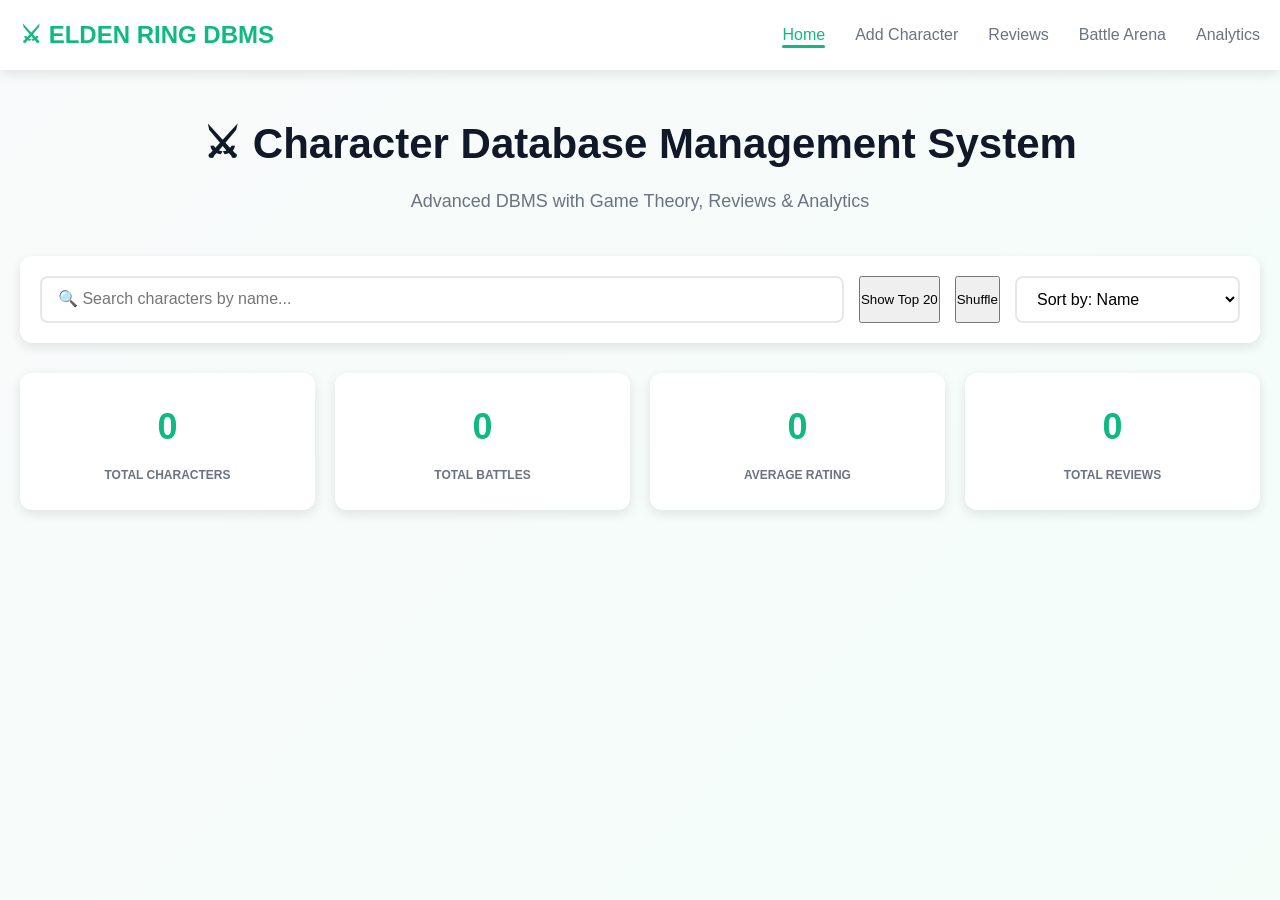
==== templates/index.html @ 69dc1f29 "first commit" ====
<!DOCTYPE html>
<html>
<head>
    <title>Elden Ring DBMS - Character Database</title>
    <link rel="stylesheet" href="/static/style.css">
</head>
<body>

<nav class="navbar">
    <div class="nav-container">
        <h1 class="nav-title">⚔ ELDEN RING DBMS</h1>
        <ul class="nav-menu">
            <li><a href="/" class="nav-link active">Home</a></li>
            <li><a href="/add-character" class="nav-link">Add Character</a></li>
            <li><a href="/reviews" class="nav-link">Reviews</a></li>
            <li><a href="/game-theory" class="nav-link">Battle Arena</a></li>
            <li><a href="/analytics" class="nav-link">Analytics</a></li>
        </ul>
    </div>
</nav>

<div class="container">
    <div class="hero-section">
        <h1>⚔ Character Database Management System</h1>
        <p>Advanced DBMS with Game Theory, Reviews & Analytics</p>
    </div>

    <div class="search-section">
        <div class="search-controls">
            <input 
                type="text" 
                id="search" 
                class="search-input"
                placeholder="🔍 Search characters by name..." 
                onkeyup="load()"
            >
            <button id="top20-btn" class="control-btn" onclick="toggleTop20()">Show Top 20</button>
            <button id="shuffle-btn" class="control-btn" onclick="shuffleCharacters()">Shuffle</button>
            <select id="sort-select" class="sort-select" onchange="load()">
                <option value="name">Sort by: Name</option>
                <option value="magic">Sort by: Magic Power</option>
                <option value="physical">Sort by: Physical Power</option>
                <option value="overall">Sort by: Overall Score</option>
            </select>
        </div>
    </div>

    <div id="stats-section" class="stats-section">
        <div class="stat-card">
            <div class="stat-number" id="total-chars">0</div>
            <div class="stat-label">Total Characters</div>
        </div>
        <div class="stat-card">
            <div class="stat-number" id="total-battles">0</div>
            <div class="stat-label">Total Battles</div>
        </div>
        <div class="stat-card">
            <div class="stat-number" id="avg-rating">0</div>
            <div class="stat-label">Average Rating</div>
        </div>
        <div class="stat-card">
            <div class="stat-number" id="total-reviews">0</div>
            <div class="stat-label">Total Reviews</div>
        </div>
    </div>

    <div id="container" class="characters-grid"></div>

</div>

<script src="/static/script.js"></script>
<script>
let editId = null;
let top20 = false;
let shuffle = false;

async function load() {
    try {
        let q = document.getElementById("search").value;
        let sort = document.getElementById("sort-select").value;
        
        let res = await fetch("/api/characters?q=" + q + "&sort=" + sort);
        let data = await res.json();

        let html = "";

        // optionally shuffle and/or limit to top 20 for a concise home view
        if (shuffle) {
            for (let i = data.length - 1; i > 0; i--) {
                const j = Math.floor(Math.random() * (i + 1));
                [data[i], data[j]] = [data[j], data[i]];
            }
        }
        if (top20) data = data.slice(0, 20);

        data.forEach(c => {
            html += `
            <div class="card">
                <div class="card-image-container">
                    <img src="${c.image}" alt="${c.name}" class="card-image">
                    <div class="card-overlay">
                        <a href="/character/${c.id}" class="btn-view-details">View Details</a>
                    </div>
                </div>
                <div class="card-body">
                    <h2 class="card-title">${c.name}</h2>
                    <p class="card-subtitle">${c.title}</p>
                    <p class="card-desc">${c.description ? (c.description.length>120 ? c.description.substring(0,120)+"..." : c.description) : ''}</p>
                    
                    <div class="card-stats">
                        <div class="stat-item">
                            <span class="stat-icon">⚡</span>
                            <span class="stat-text">Magic: ${c.magic_power}</span>
                        </div>
                        <div class="stat-item">
                            <span class="stat-icon">💪</span>
                            <span class="stat-text">Physical: ${c.physical_power}</span>
                        </div>
                        <div class="stat-item">
                            <span class="stat-icon">🛡️</span>
                            <span class="stat-text">Defense: ${c.defense}</span>
                        </div>
                        <div class="stat-item">
                            <span class="stat-icon">⚡</span>
                            <span class="stat-text">Speed: ${c.speed}</span>
                        </div>
                    </div>

                    <div class="card-rating">
                        <span class="rating-stars">⭐ ${c.avg_rating}/5</span>
                        <span class="rating-count">(${c.review_count} reviews)</span>
                    </div>

                    <div class="card-weapon">
                        <span class="weapon-icon">🗡️</span>
                        <span class="weapon-name">${c.weapon}</span>
                    </div>

                    <div class="card-actions">
                        <a href="/character/${c.id}" class="btn btn-primary">Details</a>
                        <button class="btn btn-secondary" onclick="editCharacter(${c.id})">Edit</button>
                        <button class="btn btn-danger" onclick="deleteCharacter(${c.id})">Delete</button>
                    </div>
                </div>
            </div>
            `;
        });

        document.getElementById("container").innerHTML = html;

        // Load statistics
        await loadStats();

    } catch (error) {
        console.error("Error loading characters:", error);
        document.getElementById("container").innerHTML = '<p class="error">Error loading characters</p>';
    }
}

function toggleTop20(){
    top20 = !top20;
    document.getElementById('top20-btn').textContent = top20 ? 'Showing Top 20' : 'Show Top 20';
    load();
}

function shuffleCharacters(){
    shuffle = !shuffle;
    document.getElementById('shuffle-btn').textContent = shuffle ? 'Shuffle: ON' : 'Shuffle';
    load();
}

async function loadStats() {
    try {
        let res = await fetch("/api/analytics/database-stats");
        let stats = await res.json();
        
        document.getElementById("total-chars").textContent = stats.total_characters;
        document.getElementById("total-battles").textContent = stats.total_battles;
        document.getElementById("avg-rating").textContent = stats.avg_character_rating;
        document.getElementById("total-reviews").textContent = stats.total_reviews;
    } catch (error) {
        console.error("Error loading stats:", error);
    }
}

async function editCharacter(id) {
    // Redirect to character detail page for editing
    window.location.href = `/character/${id}`;
}

async function deleteCharacter(id) {
    if (confirm("Are you sure you want to delete this character?")) {
        try {
            let res = await fetch("/api/characters/" + id, {method: "DELETE"});
            if (res.ok) {
                alert("Character deleted successfully!");
                load();
            } else {
                alert("Error deleting character");
            }
        } catch (error) {
            console.error("Error:", error);
            alert("Error deleting character");
        }
    }
}

// Initial load
load();
</script>

</body>
</html>
---- static/style.css ----
/* ==================== CSS VARIABLES & RESET ==================== */
:root {
  --primary: #10b981;
  --primary-dark: #059669;
  --secondary: #8b5cf6;
  --danger: #dc2626;
  --warning: #f59e0b;
  --success: #10b981;
  --bg-light: #f9fafb;
  --bg-card: #ffffff;
  --text-dark: #111827;
  --text-muted: #6b7280;
  --border: #e5e7eb;
  --shadow: 0 4px 12px rgba(0, 0, 0, 0.1);
  --shadow-lg: 0 10px 25px rgba(0, 0, 0, 0.15);
}

* {
  margin: 0;
  padding: 0;
  box-sizing: border-box;
}

html, body {
  scroll-behavior: smooth;
}

body {
  font-family: -apple-system, BlinkMacSystemFont, "Segoe UI", Roboto, Oxygen, Ubuntu, Cantarell, sans-serif;
  background: linear-gradient(135deg, #f9fafb 0%, #f3fef9 100%);
  color: var(--text-dark);
  line-height: 1.6;
  min-height: 100vh;
}

/* ==================== NAVBAR ==================== */
.navbar {
  background: white;
  box-shadow: var(--shadow);
  position: sticky;
  top: 0;
  z-index: 100;
}

.nav-container {
  max-width: 1400px;
  margin: 0 auto;
  padding: 0 20px;
  display: flex;
  justify-content: space-between;
  align-items: center;
  height: 70px;
}

.nav-title {
  font-size: 24px;
  font-weight: 700;
  color: var(--primary);
  margin: 0;
}

.nav-menu {
  display: flex;
  list-style: none;
  gap: 30px;
}

.nav-link {
  text-decoration: none;
  color: var(--text-muted);
  font-weight: 500;
  transition: color 0.3s ease;
  position: relative;
}

.nav-link:hover, .nav-link.active {
  color: var(--primary);
}

.nav-link.active::after {
  content: '';
  position: absolute;
  bottom: -5px;
  left: 0;
  right: 0;
  height: 3px;
  background: var(--primary);
  border-radius: 2px;
}

/* ==================== CONTAINER & LAYOUT ==================== */
.container {
  max-width: 1400px;
  margin: 0 auto;
  padding: 40px 20px;
}

.hero-section {
  text-align: center;
  margin-bottom: 40px;
}

.hero-section h1 {
  font-size: 42px;
  color: var(--text-dark);
  margin-bottom: 10px;
  font-weight: 700;
}

.hero-section p {
  font-size: 18px;
  color: var(--text-muted);
}

/* ==================== SEARCH & CONTROLS ==================== */
.search-section {
  margin-bottom: 30px;
}

.search-controls {
  display: flex;
  gap: 15px;
  flex-wrap: wrap;
  background: white;
  padding: 20px;
  border-radius: 12px;
  box-shadow: var(--shadow);
}

.search-input {
  flex: 1;
  min-width: 250px;
  padding: 12px 16px;
  border: 2px solid var(--border);
  border-radius: 8px;
  font-size: 16px;
  transition: all 0.3s ease;
}

.search-input:focus {
  outline: none;
  border-color: var(--primary);
  box-shadow: 0 0 0 3px rgba(16, 185, 129, 0.1);
}

.sort-select {
  padding: 12px 16px;
  border: 2px solid var(--border);
  border-radius: 8px;
  font-size: 16px;
  background: white;
  cursor: pointer;
  transition: all 0.3s ease;
}

.sort-select:focus {
  outline: none;
  border-color: var(--primary);
  box-shadow: 0 0 0 3px rgba(16, 185, 129, 0.1);
}

/* ==================== STATS SECTION ==================== */
.stats-section {
  display: grid;
  grid-template-columns: repeat(auto-fit, minmax(200px, 1fr));
  gap: 20px;
  margin-bottom: 40px;
}

.stat-card {
  background: white;
  padding: 25px;
  border-radius: 12px;
  text-align: center;
  box-shadow: var(--shadow);
  transition: transform 0.3s ease;
}

.stat-card:hover {
  transform: translateY(-5px);
  box-shadow: var(--shadow-lg);
}

.stat-number {
  font-size: 36px;
  font-weight: 700;
  color: var(--primary);
  margin-bottom: 10px;
}

.stat-label {
  color: var(--text-muted);
  font-size: 14px;
  font-weight: 500;
}

.stat-card-large {
  grid-column: 1 / -1;
}

/* ==================== CARDS GRID ==================== */
.characters-grid {
  display: grid;
  grid-template-columns: repeat(auto-fill, minmax(300px, 1fr));
  gap: 25px;
  margin-bottom: 40px;
}

.card {
  background: white;
  border-radius: 16px;
  overflow: hidden;
  box-shadow: var(--shadow);
  transition: all 0.4s cubic-bezier(0.23, 1, 0.32, 1);
  border: 1px solid rgba(16, 185, 129, 0.1);
  display: flex;
  flex-direction: column;
}

.card:hover {
  transform: translateY(-12px);
  box-shadow: var(--shadow-lg);
  border-color: rgba(16, 185, 129, 0.3);
}

.card-image-container {
  position: relative;
  width: 100%;
  height: 220px;
  overflow: hidden;
  background: linear-gradient(135deg, #e0e7ff 0%, #fce7f3 100%);
}

.card-image {
  width: 100%;
  height: 100%;
  object-fit: cover;
  transition: transform 0.4s ease;
}

.card:hover .card-image {
  transform: scale(1.05);
}

.card-overlay {
  position: absolute;
  top: 0;
  left: 0;
  right: 0;
  bottom: 0;
  background: rgba(0, 0, 0, 0.5);
  display: flex;
  align-items: center;
  justify-content: center;
  opacity: 0;
  transition: opacity 0.3s ease;
}

.card:hover .card-overlay {
  opacity: 1;
}

.btn-view-details {
  background: var(--primary);
  color: white;
  padding: 10px 20px;
  border-radius: 8px;
  text-decoration: none;
  font-weight: 600;
  transition: all 0.3s ease;
}

.btn-view-details:hover {
  background: var(--primary-dark);
  transform: scale(1.05);
}

.card-body {
  padding: 20px;
  flex: 1;
  display: flex;
  flex-direction: column;
}

.card-title {
  font-size: 20px;
  font-weight: 700;
  color: var(--text-dark);
  margin-bottom: 5px;
}

.card-subtitle {
  color: var(--text-muted);
  font-size: 14px;
  margin-bottom: 15px;
}

.card-stats {
  display: grid;
  grid-template-columns: repeat(2, 1fr);
  gap: 10px;
  margin-bottom: 15px;
  padding: 15px 0;
  border-top: 1px solid var(--border);
  border-bottom: 1px solid var(--border);
}

.stat-item {
  display: flex;
  align-items: center;
  gap: 8px;
  font-size: 14px;
}

.stat-icon {
  font-size: 16px;
}

.stat-text {
  color: var(--text-muted);
}

.card-rating {
  display: flex;
  justify-content: space-between;
  align-items: center;
  margin-bottom: 10px;
  font-size: 14px;
}

.rating-stars {
  font-weight: 600;
  color: var(--primary);
}

.rating-count {
  color: var(--text-muted);
  font-size: 12px;
}

.card-weapon {
  background: #f0fdf4;
  padding: 10px;
  border-radius: 8px;
  display: flex;
  align-items: center;
  gap: 8px;
  margin-bottom: 15px;
  font-size: 14px;
}

.weapon-icon {
  font-size: 16px;
}

.weapon-name {
  color: var(--primary);
  font-weight: 600;
}

.card-actions {
  display: flex;
  gap: 10px;
  margin-top: auto;
}

/* ==================== BUTTONS ==================== */
.btn {
  padding: 10px 18px;
  border: none;
  border-radius: 8px;
  cursor: pointer;
  font-weight: 600;
  font-size: 14px;
  transition: all 0.3s ease;
  text-decoration: none;
  display: inline-block;
  text-align: center;
  flex: 1;
}

.btn:disabled {
  opacity: 0.5;
  cursor: not-allowed;
}

.btn-primary {
  background: var(--primary);
  color: white;
  box-shadow: 0 4px 12px rgba(16, 185, 129, 0.3);
}

.btn-primary:hover:not(:disabled) {
  background: var(--primary-dark);
  transform: translateY(-2px);
  box-shadow: 0 6px 16px rgba(16, 185, 129, 0.4);
}

.btn-secondary {
  background: #f3f4f6;
  color: var(--text-dark);
}

.btn-secondary:hover:not(:disabled) {
  background: #e5e7eb;
  transform: translateY(-2px);
}

.btn-danger {
  background: #fee2e2;
  color: var(--danger);
}

.btn-danger:hover:not(:disabled) {
  background: #fecaca;
  transform: translateY(-2px);
}

.btn-large {
  padding: 14px 28px !important;
  font-size: 16px;
  width: 100%;
}

.btn-small {
  padding: 6px 12px;
  font-size: 12px;
  flex: none;
  width: auto;
}

/* ==================== FORMS ==================== */
.form-section {
  background: white;
  padding: 30px;
  border-radius: 12px;
  box-shadow: var(--shadow);
  max-width: 600px;
  margin: 0 auto;
}

.character-form, .review-form {
  display: flex;
  flex-direction: column;
  gap: 20px;
}

.form-group {
  display: flex;
  flex-direction: column;
  gap: 8px;
}

.form-group label {
  font-weight: 600;
  color: var(--text-dark);
  font-size: 14px;
}

.form-group input,
.form-group textarea,
.form-group select {
  padding: 12px;
  border: 2px solid var(--border);
  border-radius: 8px;
  font-size: 16px;
  font-family: inherit;
  transition: all 0.3s ease;
}

.form-group input:focus,
.form-group textarea:focus,
.form-group select:focus {
  outline: none;
  border-color: var(--primary);
  box-shadow: 0 0 0 3px rgba(16, 185, 129, 0.1);
}

.form-group textarea {
  resize: vertical;
  min-height: 120px;
}

.form-row {
  display: grid;
  grid-template-columns: repeat(auto-fit, minmax(200px, 1fr));
  gap: 15px;
}

.form-actions {
  display: flex;
  gap: 15px;
  margin-top: 20px;
}

.stat-preview {
  height: 8px;
  background: #e5e7eb;
  border-radius: 4px;
  margin-top: 4px;
  overflow: hidden;
}

.stat-preview::after {
  content: '';
  display: block;
  height: 100%;
  background: linear-gradient(90deg, var(--primary), var(--secondary));
  transition: width 0.3s ease;
  width: 50%;
}

.image-preview {
  margin-top: 10px;
  text-align: center;
}

.image-preview img {
  max-width: 100%;
  max-height: 250px;
  border-radius: 8px;
}

.overall-score-display {
  font-size: 24px;
  font-weight: 700;
  color: var(--primary);
  text-align: center;
}

/* ==================== CHARACTER DETAIL ==================== */
.detail-header {
  margin-bottom: 30px;
  display: flex;
  flex-direction: column;
  gap: 10px;
}

.detail-title {
  font-size: 42px;
  font-weight: 700;
}

.detail-subtitle {
  font-size: 18px;
  color: var(--text-muted);
}

.detail-content {
  display: grid;
  grid-template-columns: 1fr 1fr;
  gap: 40px;
  margin-bottom: 40px;
}

.detail-image-section img {
  width: 100%;
  max-width: 400px;
  border-radius: 12px;
  box-shadow: var(--shadow-lg);
}

.detail-info {
  display: flex;
  flex-direction: column;
  gap: 25px;
}

.info-section {
  background: white;
  padding: 20px;
  border-radius: 12px;
  box-shadow: var(--shadow);
}

.info-section h3 {
  margin-bottom: 15px;
  color: var(--primary);
  font-size: 18px;
}

.stats-grid {
  display: grid;
  grid-template-columns: repeat(auto-fit, minmax(120px, 1fr));
  gap: 15px;
}

.stat-block {
  display: flex;
  flex-direction: column;
  gap: 8px;
}

.stat-label {
  font-size: 12px;
  font-weight: 600;
  color: var(--text-muted);
  text-transform: uppercase;
}

.stat-bar {
  height: 20px;
  background: #e5e7eb;
  border-radius: 4px;
  overflow: hidden;
}

.stat-fill {
  height: 100%;
  background: linear-gradient(90deg, var(--primary), var(--secondary));
  transition: width 0.3s ease;
}

.stat-value {
  font-size: 12px;
  font-weight: 700;
  color: var(--primary);
}

.info-table {
  width: 100%;
  border-collapse: collapse;
}

.info-table tr {
  border-bottom: 1px solid var(--border);
}

.info-table td {
  padding: 10px 0;
}

.info-table .label {
  font-weight: 600;
  color: var(--text-dark);
}

.rating-display {
  text-align: center;
}

.rating-large {
  display: flex;
  align-items: baseline;
  justify-content: center;
  gap: 5px;
  margin-bottom: 10px;
}

.rating-value {
  font-size: 48px;
  font-weight: 700;
  color: var(--primary);
}

.rating-max {
  font-size: 24px;
  color: var(--text-muted);
}

.description {
  line-height: 1.8;
  color: var(--text-muted);
}

.action-buttons {
  display: flex;
  gap: 15px;
  margin-top: 20px;
}

/* ==================== REVIEWS ==================== */
.reviews-section {
  margin-top: 40px;
  background: white;
  padding: 25px;
  border-radius: 12px;
  box-shadow: var(--shadow);
}

.reviews-section h2 {
  margin-bottom: 20px;
  color: var(--primary);
}

.reviews-list {
  display: flex;
  flex-direction: column;
  gap: 15px;
}

.review-card {
  background: #f9fafb;
  padding: 15px;
  border-radius: 8px;
  border-left: 4px solid var(--primary);
}

.review-header {
  display: flex;
  justify-content: space-between;
  align-items: start;
  margin-bottom: 10px;
}

.review-header h4 {
  margin: 0;
  color: var(--text-dark);
}

.review-rating {
  background: white;
  padding: 4px 8px;
  border-radius: 4px;
  font-size: 12px;
  font-weight: 600;
  color: var(--primary);
}

.review-author {
  font-size: 12px;
  color: var(--text-muted);
  margin-bottom: 8px;
}

.review-content {
  color: var(--text-dark);
  margin-bottom: 8px;
  line-height: 1.6;
}

.review-date {
  font-size: 12px;
  color: var(--text-muted);
}

.review-form-section {
  background: white;
  padding: 25px;
  border-radius: 12px;
  box-shadow: var(--shadow);
  margin-bottom: 30px;
}

.review-form {
  max-width: 500px;
}

.rating-selector {
  display: flex;
  gap: 15px;
  flex-wrap: wrap;
}

.rating-selector input {
  display: none;
}

.rating-selector label {
  font-size: 24px;
  cursor: pointer;
  transition: transform 0.2s ease;
  filter: grayscale(1);
}

.rating-selector input:checked + label {
  filter: none;
  transform: scale(1.2);
}

.rating-selector label:hover {
  transform: scale(1.1);
  filter: none;
}

.reviews-panel {
  display: grid;
  grid-template-columns: 1fr 1fr;
  gap: 30px;
}

.reviews-list-section {
  background: white;
  padding: 25px;
  border-radius: 12px;
  box-shadow: var(--shadow);
}

.filters-section {
  display: flex;
  gap: 15px;
  margin-bottom: 20px;
  flex-wrap: wrap;
}

.reviews-container {
  display: flex;
  flex-direction: column;
  gap: 15px;
}

.review-item {
  background: #f9fafb;
  padding: 15px;
  border-radius: 8px;
  border-left: 4px solid var(--primary);
}

.review-item h3 {
  margin: 0 0 8px 0;
  color: var(--text-dark);
}

.review-meta {
  font-size: 12px;
  color: var(--text-muted);
  margin-bottom: 10px;
}

.review-text {
  color: var(--text-dark);
  margin-bottom: 10px;
  line-height: 1.6;
}

.review-actions {
  display: flex;
  gap: 10px;
}

.btn-small {
  padding: 6px 12px;
  font-size: 12px;
  background: var(--danger);
  color: white;
  border: none;
  border-radius: 4px;
  cursor: pointer;
}

/* ==================== BATTLE SIMULATOR ==================== */
.battle-simulator {
  background: white;
  padding: 30px;
  border-radius: 12px;
  box-shadow: var(--shadow);
}

.battle-setup {
  margin-bottom: 40px;
}

.battle-setup h2 {
  margin-bottom: 25px;
  color: var(--primary);
}

.battle-matchup {
  display: grid;
  grid-template-columns: 1fr auto 1fr;
  gap: 30px;
  align-items: center;
  margin-bottom: 25px;
  padding: 25px;
  background: #f9fafb;
  border-radius: 12px;
}

.fighter-setup {
  display: flex;
  flex-direction: column;
  gap: 15px;
}

.fighter-setup h3 {
  margin: 0;
  color: var(--text-dark);
}

.fighter-setup select {
  padding: 12px;
  border: 2px solid var(--border);
  border-radius: 8px;
  font-size: 16px;
  cursor: pointer;
}

.fighter-info {
  background: white;
  padding: 15px;
  border-radius: 8px;
  border: 1px solid var(--border);
}

.stat-row {
  display: flex;
  justify-content: space-between;
  padding: 8px 0;
  border-bottom: 1px solid var(--border);
  font-size: 14px;
}

.stat-row:last-child {
  border-bottom: none;
}

.vs-separator {
  display: flex;
  flex-direction: column;
  align-items: center;
  gap: 10px;
}

.vs-text {
  font-size: 24px;
  font-weight: 700;
  color: var(--primary);
}

.winner-badge {
  text-align: center;
  margin-top: 10px;
}

.badge-winner {
  background: var(--success);
  color: white;
  padding: 8px 12px;
  border-radius: 6px;
  font-weight: 600;
  font-size: 12px;
}

.battle-result {
  background: #f0fdf4;
  padding: 25px;
  border-radius: 12px;
  margin: 30px 0;
  border: 2px solid var(--primary);
  display: none;
}

.result-container h2 {
  margin-bottom: 20px;
  color: var(--primary);
}

.result-matchup {
  display: grid;
  grid-template-columns: 1fr auto 1fr;
  gap: 20px;
  align-items: center;
  margin-bottom: 25px;
  padding: 20px 0;
  border-bottom: 2px solid white;
}

.result-fighter {
  background: white;
  padding: 20px;
  border-radius: 8px;
  box-shadow: var(--shadow);
}

.result-fighter h3 {
  margin-top: 0;
  color: var(--text-dark);
  font-size: 20px;
}

.strategy-tag {
  background: #e0e7ff;
  color: #3f51b5;
  padding: 4px 8px;
  border-radius: 4px;
  font-size: 12px;
  font-weight: 600;
  display: inline-block;
  margin-bottom: 10px;
}

.power {
  color: var(--text-muted);
  font-size: 14px;
}

.probability {
  display: flex;
  justify-content: space-between;
  margin: 15px 0;
  font-weight: 600;
}

.probability-bar {
  height: 10px;
  background: #e5e7eb;
  border-radius: 5px;
  overflow: hidden;
}

.probability-fill {
  height: 100%;
  background: linear-gradient(90deg, var(--primary), var(--secondary));
  transition: width 0.3s ease;
}

.result-separator {
  text-align: center;
}

.result-analysis {
  background: white;
  padding: 20px;
  border-radius: 8px;
}

.result-analysis h3 {
  margin-top: 0;
  color: var(--primary);
}

.result-analysis ul {
  margin: 15px 0 0 20px;
  line-height: 1.8;
  color: var(--text-dark);
}

.battle-history {
  margin-top: 40px;
  padding-top: 30px;
  border-top: 2px solid var(--border);
}

.battle-history h2 {
  margin-bottom: 20px;
  color: var(--primary);
}

.history-container {
  display: grid;
  grid-template-columns: repeat(auto-fill, minmax(300px, 1fr));
  gap: 15px;
}

.history-item {
  background: #f9fafb;
  padding: 15px;
  border-radius: 8px;
  border-left: 4px solid var(--primary);
}

.history-matchup {
  display: flex;
  justify-content: space-between;
  align-items: center;
  margin-bottom: 10px;
  font-weight: 600;
}

.fighter-name {
  color: var(--text-dark);
}

.vs {
  color: var(--text-muted);
  margin: 0 10px;
}

.history-result {
  color: var(--primary);
  font-weight: 600;
  margin-bottom: 8px;
}

.history-probability {
  font-size: 12px;
  color: var(--text-muted);
  margin-bottom: 8px;
}

/* ==================== ANALYTICS ==================== */
.analytics-grid {
  display: grid;
  grid-template-columns: 1fr;
  gap: 25px;
  margin-bottom: 40px;
}

.stat-card-large {
  background: white;
  padding: 25px;
  border-radius: 12px;
  box-shadow: var(--shadow);
}

.card-header {
  font-size: 18px;
  font-weight: 700;
  color: var(--primary);
  margin-bottom: 20px;
}

.stats-table {
  width: 100%;
  border-collapse: collapse;
}

.stats-table tr {
  border-bottom: 1px solid var(--border);
}

.stats-table td {
  padding: 12px;
}

.stats-table .label {
  font-weight: 600;
  color: var(--text-dark);
}

.stats-table .value {
  text-align: right;
  color: var(--primary);
  font-weight: 600;
}

.stats-table tr.highlight {
  background: #f0fdf4;
}

.analytics-sections {
  display: grid;
  grid-template-columns: repeat(auto-fit, minmax(350px, 1fr));
  gap: 25px;
  margin-bottom: 40px;
}

.analytics-section {
  background: white;
  padding: 25px;
  border-radius: 12px;
  box-shadow: var(--shadow);
}

.analytics-section h2 {
  margin-top: 0;
  margin-bottom: 20px;
  color: var(--primary);
  font-size: 18px;
}

.analytics-section.wide {
  grid-column: 1 / -1;
}

.ranking-list {
  display: flex;
  flex-direction: column;
  gap: 12px;
}

.rank-item {
  display: grid;
  grid-template-columns: 40px 1fr auto;
  gap: 15px;
  align-items: center;
  padding: 12px;
  background: #f9fafb;
  border-radius: 8px;
  transition: all 0.3s ease;
}

.rank-item:hover {
  background: #f0fdf4;
  transform: translateX(5px);
}

.rank-position {
  font-weight: 700;
  color: var(--primary);
  font-size: 18px;
}

.rank-info {
  flex: 1;
}

.rank-info strong {
  display: block;
  color: var(--text-dark);
  margin-bottom: 3px;
}

.rank-info p {
  font-size: 12px;
  color: var(--text-muted);
  margin: 0;
}

.rank-metric {
  text-align: right;
}

.metric-value {
  display: block;
  font-weight: 700;
  color: var(--primary);
}

.metric-subtext {
  font-size: 12px;
  color: var(--text-muted);
}

/* ==================== SEARCH & COMPARISON ==================== */
.search-panel, .comparison-panel {
  background: #f9fafb;
  padding: 20px;
  border-radius: 8px;
}

.search-row {
  display: grid;
  grid-template-columns: repeat(auto-fit, minmax(200px, 1fr));
  gap: 15px;
  align-items: flex-end;
}

.search-group {
  display: flex;
  flex-direction: column;
  gap: 8px;
}

.search-group label {
  font-weight: 600;
  font-size: 14px;
  color: var(--text-dark);
}

.search-group input {
  padding: 10px;
  border: 1px solid var(--border);
  border-radius: 6px;
  font-size: 14px;
}

.search-results {
  margin-top: 20px;
}

.search-grid {
  display: grid;
  grid-template-columns: repeat(auto-fill, minmax(250px, 1fr));
  gap: 15px;
}

.search-result-card {
  background: white;
  padding: 15px;
  border-radius: 8px;
  box-shadow: var(--shadow);
  transition: all 0.3s ease;
}

.search-result-card:hover {
  transform: translateY(-5px);
  box-shadow: var(--shadow-lg);
}

.search-result-card h3 {
  margin-top: 0;
  color: var(--text-dark);
}

.search-result-card p {
  color: var(--text-muted);
  font-size: 14px;
  margin-bottom: 10px;
}

.result-stats {
  display: grid;
  grid-template-columns: 1fr 1fr;
  gap: 8px;
  margin-bottom: 10px;
  font-size: 12px;
}

.result-stats span {
  color: var(--text-muted);
}

.comparison-select {
  display: flex;
  flex-direction: column;
  gap: 15px;
  margin-bottom: 20px;
}

.character-checkboxes {
  display: grid;
  grid-template-columns: repeat(auto-fill, minmax(180px, 1fr));
  gap: 12px;
  padding: 15px;
  background: white;
  border-radius: 8px;
  max-height: 300px;
  overflow-y: auto;
}

.checkbox-item {
  display: flex;
  align-items: center;
  gap: 8px;
  cursor: pointer;
  padding: 8px;
  border-radius: 4px;
  transition: background 0.2s ease;
}

.checkbox-item:hover {
  background: #f0fdf4;
}

.checkbox-item input {
  cursor: pointer;
}

.comparison-results {
  margin-top: 20px;
}

.comparison-table {
  overflow-x: auto;
}

.comparison-table-data {
  width: 100%;
  border-collapse: collapse;
  background: white;
  border-radius: 8px;
  overflow: hidden;
}

.comparison-table-data thead {
  background: var(--primary);
  color: white;
}

.comparison-table-data th {
  padding: 12px;
  text-align: left;
  font-weight: 600;
}

.comparison-table-data td {
  padding: 12px;
  border-bottom: 1px solid var(--border);
}

.comparison-table-data tbody tr:hover {
  background: #f9fafb;
}

/* ==================== UTILITIES ==================== */
.no-data {
  text-align: center;
  color: var(--text-muted);
  padding: 30px;
  font-style: italic;
}

.error {
  color: var(--danger);
  padding: 15px;
  background: #fee2e2;
  border-radius: 8px;
}

.message {
  padding: 15px;
  border-radius: 8px;
  margin-bottom: 15px;
  display: none;
  font-weight: 600;
}

.message.success {
  background: #d1fae5;
  color: #065f46;
  border-left: 4px solid var(--success);
}

.message.error {
  background: #fee2e2;
  color: #7f1d1d;
  border-left: 4px solid var(--danger);
}

/* ==================== RESPONSIVE ==================== */
@media (max-width: 1024px) {
  .nav-menu {
    gap: 15px;
  }

  .detail-content {
    grid-template-columns: 1fr;
  }

  .reviews-panel {
    grid-template-columns: 1fr;
  }

  .analytics-sections {
    grid-template-columns: 1fr;
  }

  .battle-matchup {
    grid-template-columns: 1fr;
  }

  .vs-separator {
    transform: rotate(90deg);
  }
}

@media (max-width: 768px) {
  .container {
    padding: 20px 15px;
  }

  .nav-container {
    flex-direction: column;
    height: auto;
    padding: 15px;
    gap: 15px;
  }

  .nav-menu {
    flex-direction: column;
    gap: 10px;
    width: 100%;
  }

  .hero-section h1 {
    font-size: 28px;
  }

  .characters-grid {
    grid-template-columns: 1fr;
  }

  .search-row {
    grid-template-columns: 1fr;
  }

  .stats-section {
    grid-template-columns: repeat(2, 1fr);
  }

  .card-stats {
    grid-template-columns: 1fr;
  }

  .form-row {
    grid-template-columns: 1fr;
  }

  .search-grid {
    grid-template-columns: 1fr;
  }

  .character-checkboxes {
    grid-template-columns: 1fr;
    max-height: none;
  }
}
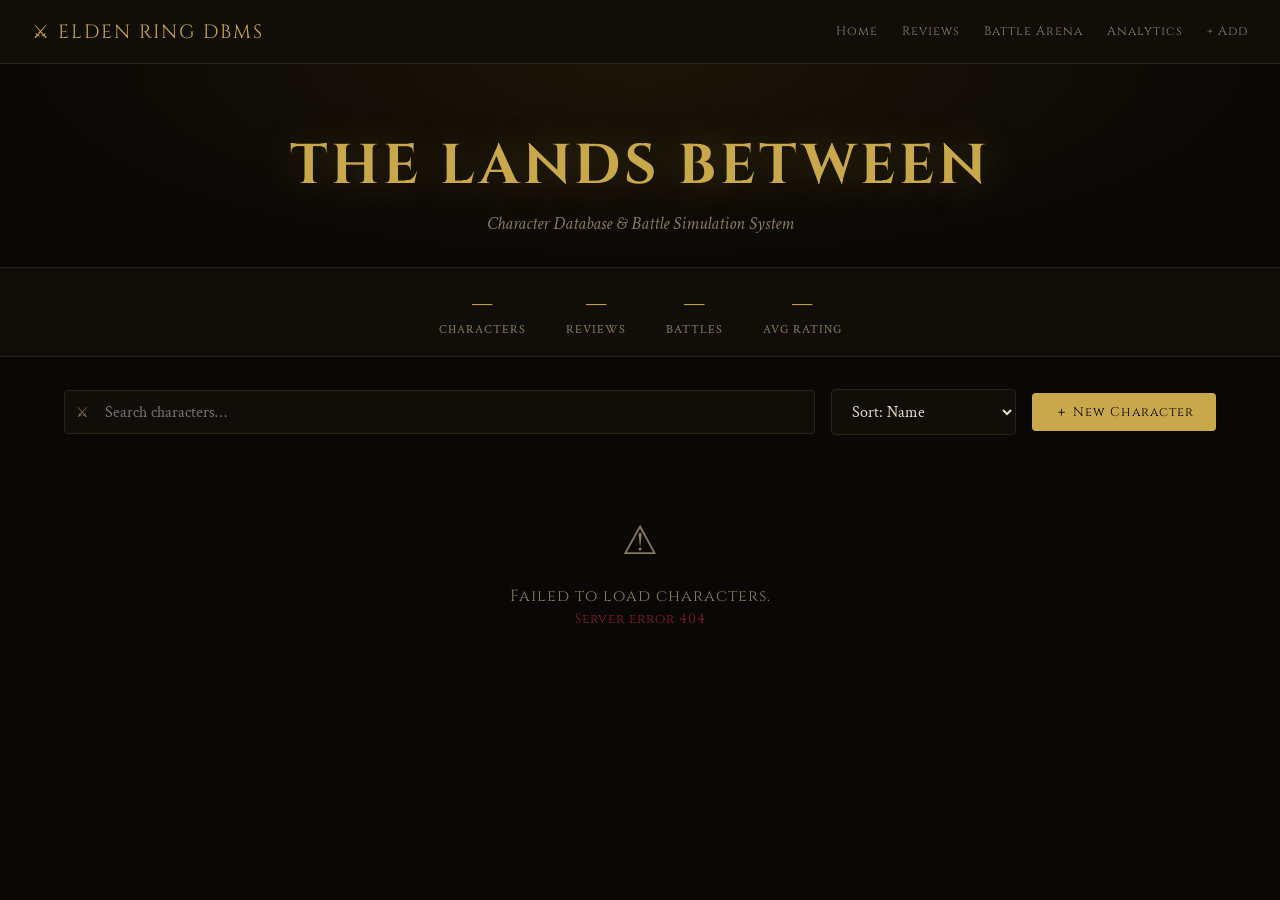
==== commit 8a2f8924: "Almost everything done" ====
--- a/templates/index.html
+++ b/templates/index.html
@@ -1,213 +1,450 @@
 <!DOCTYPE html>
-<html>
+<html lang="en">
 <head>
-    <title>Elden Ring DBMS - Character Database</title>
-    <link rel="stylesheet" href="/static/style.css">
+  <meta charset="UTF-8" />
+  <meta name="viewport" content="width=device-width, initial-scale=1.0"/>
+  <title>Elden Ring DBMS</title>
+  <link href="https://fonts.googleapis.com/css2?family=Cinzel:wght@400;600;900&family=Crimson+Text:ital,wght@0,400;0,600;1,400&display=swap" rel="stylesheet"/>
+  <style>
+    *, *::before, *::after { box-sizing: border-box; margin: 0; padding: 0; }
+
+    :root {
+      --gold: #c9a84c;
+      --gold-light: #f0d080;
+      --bg: #0a0806;
+      --bg2: #110e09;
+      --bg3: #1a1510;
+      --text: #e8dcc8;
+      --text-dim: #8a7a60;
+      --red: #8b2020;
+      --border: #2a2218;
+    }
+
+    body {
+      background: var(--bg);
+      color: var(--text);
+      font-family: 'Crimson Text', serif;
+      min-height: 100vh;
+    }
+
+    /* NAV */
+    nav {
+      background: var(--bg2);
+      border-bottom: 1px solid var(--border);
+      padding: 0 2rem;
+      display: flex;
+      align-items: center;
+      justify-content: space-between;
+      height: 64px;
+      position: sticky;
+      top: 0;
+      z-index: 100;
+    }
+    .nav-brand {
+      font-family: 'Cinzel', serif;
+      font-size: 1.2rem;
+      color: var(--gold);
+      text-decoration: none;
+      letter-spacing: 2px;
+    }
+    .nav-links { display: flex; gap: 1.5rem; }
+    .nav-links a {
+      color: var(--text-dim);
+      text-decoration: none;
+      font-family: 'Cinzel', serif;
+      font-size: 0.78rem;
+      letter-spacing: 1px;
+      transition: color 0.2s;
+    }
+    .nav-links a:hover { color: var(--gold); }
+
+    /* HERO */
+    .hero {
+      text-align: center;
+      padding: 4rem 2rem 2rem;
+      background: radial-gradient(ellipse at top, #1c1508 0%, var(--bg) 70%);
+    }
+    .hero h1 {
+      font-family: 'Cinzel', serif;
+      font-size: clamp(2rem, 5vw, 3.5rem);
+      color: var(--gold);
+      letter-spacing: 4px;
+      text-shadow: 0 0 40px rgba(201,168,76,0.3);
+      margin-bottom: 0.5rem;
+    }
+    .hero p { color: var(--text-dim); font-size: 1.1rem; font-style: italic; }
+
+    /* STATS BAR */
+    #stats-bar {
+      display: flex;
+      justify-content: center;
+      gap: 2.5rem;
+      padding: 1.2rem 2rem;
+      background: var(--bg2);
+      border-top: 1px solid var(--border);
+      border-bottom: 1px solid var(--border);
+      flex-wrap: wrap;
+    }
+    .stat-item { text-align: center; }
+    .stat-item .num {
+      font-family: 'Cinzel', serif;
+      font-size: 1.6rem;
+      color: var(--gold);
+    }
+    .stat-item .label { font-size: 0.75rem; color: var(--text-dim); letter-spacing: 1px; }
+
+    /* CONTROLS */
+    .controls {
+      max-width: 1200px;
+      margin: 2rem auto 1rem;
+      padding: 0 1.5rem;
+      display: flex;
+      gap: 1rem;
+      flex-wrap: wrap;
+      align-items: center;
+    }
+    .search-wrap { position: relative; flex: 1; min-width: 220px; }
+    .search-wrap input {
+      width: 100%;
+      background: var(--bg2);
+      border: 1px solid var(--border);
+      color: var(--text);
+      padding: 0.65rem 1rem 0.65rem 2.5rem;
+      font-family: 'Crimson Text', serif;
+      font-size: 1rem;
+      border-radius: 4px;
+      outline: none;
+      transition: border-color 0.2s;
+    }
+    .search-wrap input:focus { border-color: var(--gold); }
+    .search-wrap::before {
+      content: '⚔';
+      position: absolute;
+      left: 0.75rem;
+      top: 50%;
+      transform: translateY(-50%);
+      color: var(--text-dim);
+      font-size: 0.9rem;
+    }
+    select {
+      background: var(--bg2);
+      border: 1px solid var(--border);
+      color: var(--text);
+      padding: 0.65rem 1rem;
+      font-family: 'Crimson Text', serif;
+      font-size: 1rem;
+      border-radius: 4px;
+      outline: none;
+      cursor: pointer;
+    }
+    select:focus { border-color: var(--gold); }
+    .btn-add {
+      background: var(--gold);
+      color: #000;
+      border: none;
+      padding: 0.65rem 1.4rem;
+      font-family: 'Cinzel', serif;
+      font-size: 0.8rem;
+      letter-spacing: 1px;
+      border-radius: 4px;
+      cursor: pointer;
+      text-decoration: none;
+      display: inline-flex;
+      align-items: center;
+      gap: 0.4rem;
+      transition: background 0.2s;
+    }
+    .btn-add:hover { background: var(--gold-light); }
+
+    /* GRID */
+    #characters-grid {
+      max-width: 1200px;
+      margin: 0 auto 4rem;
+      padding: 0 1.5rem;
+      display: grid;
+      grid-template-columns: repeat(auto-fill, minmax(260px, 1fr));
+      gap: 1.5rem;
+    }
+
+    /* CARD */
+    .char-card {
+      background: var(--bg2);
+      border: 1px solid var(--border);
+      border-radius: 6px;
+      overflow: hidden;
+      transition: transform 0.2s, border-color 0.2s, box-shadow 0.2s;
+      cursor: pointer;
+      animation: fadeIn 0.4s ease both;
+    }
+    .char-card:hover {
+      transform: translateY(-4px);
+      border-color: var(--gold);
+      box-shadow: 0 8px 32px rgba(201,168,76,0.12);
+    }
+    @keyframes fadeIn { from { opacity:0; transform:translateY(12px); } to { opacity:1; transform:translateY(0); } }
+
+    .card-img {
+      width: 100%;
+      height: 180px;
+      object-fit: cover;
+      display: block;
+      background: var(--bg3);
+    }
+    /* Fallback when image fails */
+    .card-img-placeholder {
+      width: 100%;
+      height: 180px;
+      background: linear-gradient(135deg, var(--bg3) 0%, #221c10 100%);
+      display: flex;
+      align-items: center;
+      justify-content: center;
+      font-size: 3rem;
+      color: var(--text-dim);
+    }
+
+    .card-body { padding: 1rem; }
+    .card-name {
+      font-family: 'Cinzel', serif;
+      font-size: 1rem;
+      color: var(--gold);
+      margin-bottom: 0.15rem;
+    }
+    .card-title { font-size: 0.85rem; color: var(--text-dim); font-style: italic; margin-bottom: 0.75rem; }
+
+    .card-stats { display: flex; gap: 0.5rem; flex-wrap: wrap; margin-bottom: 0.75rem; }
+    .stat-pill {
+      background: var(--bg3);
+      border: 1px solid var(--border);
+      border-radius: 20px;
+      padding: 0.2rem 0.6rem;
+      font-size: 0.72rem;
+      color: var(--text-dim);
+    }
+    .stat-pill span { color: var(--gold-light); font-weight: 600; }
+
+    .card-rating {
+      display: flex;
+      align-items: center;
+      gap: 0.4rem;
+      font-size: 0.8rem;
+      color: var(--text-dim);
+      margin-bottom: 0.75rem;
+    }
+    .stars { color: var(--gold); }
+
+    .card-actions { display: flex; gap: 0.5rem; }
+    .btn-view, .btn-edit, .btn-del {
+      flex: 1;
+      padding: 0.45rem;
+      border: 1px solid;
+      border-radius: 4px;
+      font-family: 'Cinzel', serif;
+      font-size: 0.68rem;
+      letter-spacing: 0.5px;
+      cursor: pointer;
+      text-align: center;
+      text-decoration: none;
+      transition: all 0.2s;
+    }
+    .btn-view { border-color: var(--gold); color: var(--gold); background: transparent; }
+    .btn-view:hover { background: var(--gold); color: #000; }
+    .btn-edit { border-color: #5a7a5a; color: #5a7a5a; background: transparent; }
+    .btn-edit:hover { background: #5a7a5a; color: #fff; }
+    .btn-del { border-color: var(--red); color: var(--red); background: transparent; }
+    .btn-del:hover { background: var(--red); color: #fff; }
+
+    /* LOADING / EMPTY / ERROR */
+    .state-msg {
+      grid-column: 1 / -1;
+      text-align: center;
+      padding: 4rem 2rem;
+      color: var(--text-dim);
+      font-family: 'Cinzel', serif;
+      font-size: 1rem;
+      letter-spacing: 1px;
+    }
+    .state-msg .icon { font-size: 2.5rem; margin-bottom: 1rem; display: block; }
+
+    /* TOAST */
+    #toast {
+      position: fixed;
+      bottom: 2rem;
+      right: 2rem;
+      background: var(--gold);
+      color: #000;
+      padding: 0.75rem 1.4rem;
+      border-radius: 4px;
+      font-family: 'Cinzel', serif;
+      font-size: 0.8rem;
+      opacity: 0;
+      transform: translateY(10px);
+      transition: all 0.3s;
+      pointer-events: none;
+      z-index: 999;
+    }
+    #toast.show { opacity: 1; transform: translateY(0); }
+    #toast.error { background: var(--red); color: #fff; }
+  </style>
 </head>
 <body>
 
-<nav class="navbar">
-    <div class="nav-container">
-        <h1 class="nav-title">⚔ ELDEN RING DBMS</h1>
-        <ul class="nav-menu">
-            <li><a href="/" class="nav-link active">Home</a></li>
-            <li><a href="/add-character" class="nav-link">Add Character</a></li>
-            <li><a href="/reviews" class="nav-link">Reviews</a></li>
-            <li><a href="/game-theory" class="nav-link">Battle Arena</a></li>
-            <li><a href="/analytics" class="nav-link">Analytics</a></li>
-        </ul>
-    </div>
+<nav>
+  <a class="nav-brand" href="/">⚔ ELDEN RING DBMS</a>
+  <div class="nav-links">
+    <a href="/">Home</a>
+    <a href="/reviews">Reviews</a>
+    <a href="/game-theory">Battle Arena</a>
+    <a href="/analytics">Analytics</a>
+    <a href="/add-character">+ Add</a>
+  </div>
 </nav>
 
-<div class="container">
-    <div class="hero-section">
-        <h1>⚔ Character Database Management System</h1>
-        <p>Advanced DBMS with Game Theory, Reviews & Analytics</p>
-    </div>
-
-    <div class="search-section">
-        <div class="search-controls">
-            <input 
-                type="text" 
-                id="search" 
-                class="search-input"
-                placeholder="🔍 Search characters by name..." 
-                onkeyup="load()"
-            >
-            <button id="top20-btn" class="control-btn" onclick="toggleTop20()">Show Top 20</button>
-            <button id="shuffle-btn" class="control-btn" onclick="shuffleCharacters()">Shuffle</button>
-            <select id="sort-select" class="sort-select" onchange="load()">
-                <option value="name">Sort by: Name</option>
-                <option value="magic">Sort by: Magic Power</option>
-                <option value="physical">Sort by: Physical Power</option>
-                <option value="overall">Sort by: Overall Score</option>
-            </select>
+<div class="hero">
+  <h1>THE LANDS BETWEEN</h1>
+  <p>Character Database &amp; Battle Simulation System</p>
+</div>
+
+<div id="stats-bar">
+  <div class="stat-item"><div class="num" id="stat-chars">—</div><div class="label">CHARACTERS</div></div>
+  <div class="stat-item"><div class="num" id="stat-reviews">—</div><div class="label">REVIEWS</div></div>
+  <div class="stat-item"><div class="num" id="stat-battles">—</div><div class="label">BATTLES</div></div>
+  <div class="stat-item"><div class="num" id="stat-rating">—</div><div class="label">AVG RATING</div></div>
+</div>
+
+<div class="controls">
+  <div class="search-wrap">
+    <input type="text" id="search" placeholder="Search characters…" oninput="debounceLoad()"/>
+  </div>
+  <select id="sort" onchange="loadCharacters()">
+    <option value="name">Sort: Name</option>
+    <option value="magic">Sort: Magic Power</option>
+    <option value="physical">Sort: Physical Power</option>
+    <option value="overall">Sort: Overall Score</option>
+  </select>
+  <a href="/add-character" class="btn-add">＋ New Character</a>
+</div>
+
+<div id="characters-grid">
+  <div class="state-msg"><span class="icon">⏳</span>Loading characters…</div>
+</div>
+
+<div id="toast"></div>
+
+<script>
+  let debounceTimer;
+
+  function debounceLoad() {
+    clearTimeout(debounceTimer);
+    debounceTimer = setTimeout(loadCharacters, 300);
+  }
+
+  function showToast(msg, isError = false) {
+    const t = document.getElementById('toast');
+    t.textContent = msg;
+    t.className = 'show' + (isError ? ' error' : '');
+    setTimeout(() => t.className = '', 2500);
+  }
+
+  function starsHTML(rating) {
+    const n = Math.round(rating || 0);
+    return '★'.repeat(n) + '☆'.repeat(5 - n);
+  }
+
+  function getImageHTML(char) {
+    if (char.image && (char.image.startsWith('http') || char.image.startsWith('/'))) {
+      return `<img class="card-img" src="${char.image}" alt="${char.name}"
+                   onerror="this.outerHTML='<div class=\\'card-img-placeholder\\'>⚔</div>'">`; 
+    }
+    return `<div class="card-img-placeholder">⚔</div>`;
+  }
+
+  function renderCard(char) {
+    const score = ((char.overall_score || 0)).toFixed(1);
+    return `
+      <div class="char-card" style="animation-delay:${Math.random()*0.2}s">
+        ${getImageHTML(char)}
+        <div class="card-body">
+          <div class="card-name">${char.name}</div>
+          <div class="card-title">${char.title}</div>
+          <div class="card-stats">
+            <div class="stat-pill">Magic <span>${char.magic_power}</span></div>
+            <div class="stat-pill">Physical <span>${char.physical_power}</span></div>
+            <div class="stat-pill">Defense <span>${char.defense}</span></div>
+            <div class="stat-pill">Speed <span>${char.speed}</span></div>
+          </div>
+          <div class="card-rating">
+            <span class="stars">${starsHTML(char.avg_rating)}</span>
+            <span>${(char.avg_rating || 0).toFixed(1)} (${char.review_count || 0})</span>
+            <span style="margin-left:auto; color:var(--gold-light); font-size:0.75rem">Score: ${score}</span>
+          </div>
+          <div class="card-actions">
+            <a href="/character/${char.id}" class="btn-view">VIEW</a>
+            <a href="/add-character?id=${char.id}" class="btn-edit">EDIT</a>
+            <button class="btn-del" onclick="deleteChar(event, ${char.id}, '${char.name.replace(/'/g,"\\'")}')">DEL</button>
+          </div>
         </div>
-    </div>
-
-    <div id="stats-section" class="stats-section">
-        <div class="stat-card">
-            <div class="stat-number" id="total-chars">0</div>
-            <div class="stat-label">Total Characters</div>
-        </div>
-        <div class="stat-card">
-            <div class="stat-number" id="total-battles">0</div>
-            <div class="stat-label">Total Battles</div>
-        </div>
-        <div class="stat-card">
-            <div class="stat-number" id="avg-rating">0</div>
-            <div class="stat-label">Average Rating</div>
-        </div>
-        <div class="stat-card">
-            <div class="stat-number" id="total-reviews">0</div>
-            <div class="stat-label">Total Reviews</div>
-        </div>
-    </div>
-
-    <div id="container" class="characters-grid"></div>
-
-</div>
-
-<script src="/static/script.js"></script>
-<script>
-let editId = null;
-let top20 = false;
-let shuffle = false;
-
-async function load() {
+      </div>`;
+  }
+
+  async function loadCharacters() {
+    const q = document.getElementById('search').value.trim();
+    const sort = document.getElementById('sort').value;
+    const grid = document.getElementById('characters-grid');
+    grid.innerHTML = '<div class="state-msg"><span class="icon">⏳</span>Loading…</div>';
+
     try {
-        let q = document.getElementById("search").value;
-        let sort = document.getElementById("sort-select").value;
-        
-        let res = await fetch("/api/characters?q=" + q + "&sort=" + sort);
-        let data = await res.json();
-
-        let html = "";
-
-        // optionally shuffle and/or limit to top 20 for a concise home view
-        if (shuffle) {
-            for (let i = data.length - 1; i > 0; i--) {
-                const j = Math.floor(Math.random() * (i + 1));
-                [data[i], data[j]] = [data[j], data[i]];
-            }
-        }
-        if (top20) data = data.slice(0, 20);
-
-        data.forEach(c => {
-            html += `
-            <div class="card">
-                <div class="card-image-container">
-                    <img src="${c.image}" alt="${c.name}" class="card-image">
-                    <div class="card-overlay">
-                        <a href="/character/${c.id}" class="btn-view-details">View Details</a>
-                    </div>
-                </div>
-                <div class="card-body">
-                    <h2 class="card-title">${c.name}</h2>
-                    <p class="card-subtitle">${c.title}</p>
-                    <p class="card-desc">${c.description ? (c.description.length>120 ? c.description.substring(0,120)+"..." : c.description) : ''}</p>
-                    
-                    <div class="card-stats">
-                        <div class="stat-item">
-                            <span class="stat-icon">⚡</span>
-                            <span class="stat-text">Magic: ${c.magic_power}</span>
-                        </div>
-                        <div class="stat-item">
-                            <span class="stat-icon">💪</span>
-                            <span class="stat-text">Physical: ${c.physical_power}</span>
-                        </div>
-                        <div class="stat-item">
-                            <span class="stat-icon">🛡️</span>
-                            <span class="stat-text">Defense: ${c.defense}</span>
-                        </div>
-                        <div class="stat-item">
-                            <span class="stat-icon">⚡</span>
-                            <span class="stat-text">Speed: ${c.speed}</span>
-                        </div>
-                    </div>
-
-                    <div class="card-rating">
-                        <span class="rating-stars">⭐ ${c.avg_rating}/5</span>
-                        <span class="rating-count">(${c.review_count} reviews)</span>
-                    </div>
-
-                    <div class="card-weapon">
-                        <span class="weapon-icon">🗡️</span>
-                        <span class="weapon-name">${c.weapon}</span>
-                    </div>
-
-                    <div class="card-actions">
-                        <a href="/character/${c.id}" class="btn btn-primary">Details</a>
-                        <button class="btn btn-secondary" onclick="editCharacter(${c.id})">Edit</button>
-                        <button class="btn btn-danger" onclick="deleteCharacter(${c.id})">Delete</button>
-                    </div>
-                </div>
-            </div>
-            `;
-        });
-
-        document.getElementById("container").innerHTML = html;
-
-        // Load statistics
-        await loadStats();
-
-    } catch (error) {
-        console.error("Error loading characters:", error);
-        document.getElementById("container").innerHTML = '<p class="error">Error loading characters</p>';
-    }
-}
-
-function toggleTop20(){
-    top20 = !top20;
-    document.getElementById('top20-btn').textContent = top20 ? 'Showing Top 20' : 'Show Top 20';
-    load();
-}
-
-function shuffleCharacters(){
-    shuffle = !shuffle;
-    document.getElementById('shuffle-btn').textContent = shuffle ? 'Shuffle: ON' : 'Shuffle';
-    load();
-}
-
-async function loadStats() {
+      const params = new URLSearchParams();
+      if (q) params.set('q', q);
+      if (sort) params.set('sort', sort);
+
+      const res = await fetch('/api/characters?' + params.toString());
+      if (!res.ok) throw new Error('Server error ' + res.status);
+      const chars = await res.json();
+
+      if (!Array.isArray(chars) || chars.length === 0) {
+        grid.innerHTML = '<div class="state-msg"><span class="icon">🗡</span>No characters found.<br><a href="/add-character" style="color:var(--gold)">Add the first one →</a></div>';
+        return;
+      }
+
+      grid.innerHTML = chars.map(renderCard).join('');
+    } catch (err) {
+      console.error(err);
+      grid.innerHTML = `<div class="state-msg"><span class="icon">⚠</span>Failed to load characters.<br><small style="color:var(--red)">${err.message}</small></div>`;
+    }
+  }
+
+  async function loadStats() {
     try {
-        let res = await fetch("/api/analytics/database-stats");
-        let stats = await res.json();
-        
-        document.getElementById("total-chars").textContent = stats.total_characters;
-        document.getElementById("total-battles").textContent = stats.total_battles;
-        document.getElementById("avg-rating").textContent = stats.avg_character_rating;
-        document.getElementById("total-reviews").textContent = stats.total_reviews;
-    } catch (error) {
-        console.error("Error loading stats:", error);
-    }
-}
-
-async function editCharacter(id) {
-    // Redirect to character detail page for editing
-    window.location.href = `/character/${id}`;
-}
-
-async function deleteCharacter(id) {
-    if (confirm("Are you sure you want to delete this character?")) {
-        try {
-            let res = await fetch("/api/characters/" + id, {method: "DELETE"});
-            if (res.ok) {
-                alert("Character deleted successfully!");
-                load();
-            } else {
-                alert("Error deleting character");
-            }
-        } catch (error) {
-            console.error("Error:", error);
-            alert("Error deleting character");
-        }
-    }
-}
-
-// Initial load
-load();
+      const res = await fetch('/api/analytics/database-stats');
+      if (!res.ok) return;
+      const d = await res.json();
+      document.getElementById('stat-chars').textContent   = d.total_characters ?? '—';
+      document.getElementById('stat-reviews').textContent = d.total_reviews ?? '—';
+      document.getElementById('stat-battles').textContent = d.total_battles ?? '—';
+      document.getElementById('stat-rating').textContent  = d.avg_character_rating != null ? d.avg_character_rating.toFixed(1) : '—';
+    } catch (e) { /* non-critical */ }
+  }
+
+  async function deleteChar(event, id, name) {
+    event.stopPropagation();
+    if (!confirm(`Delete "${name}"? This cannot be undone.`)) return;
+    try {
+      const res = await fetch('/api/characters/' + id, { method: 'DELETE' });
+      if (!res.ok) {
+        const err = await res.json().catch(() => ({}));
+        throw new Error(err.error || 'Delete failed');
+      }
+      showToast(`${name} deleted`);
+      loadCharacters();
+      loadStats();
+    } catch (err) {
+      showToast(err.message, true);
+    }
+  }
+
+  // Initial load
+  loadCharacters();
+  loadStats();
 </script>
-
 </body>
 </html>
